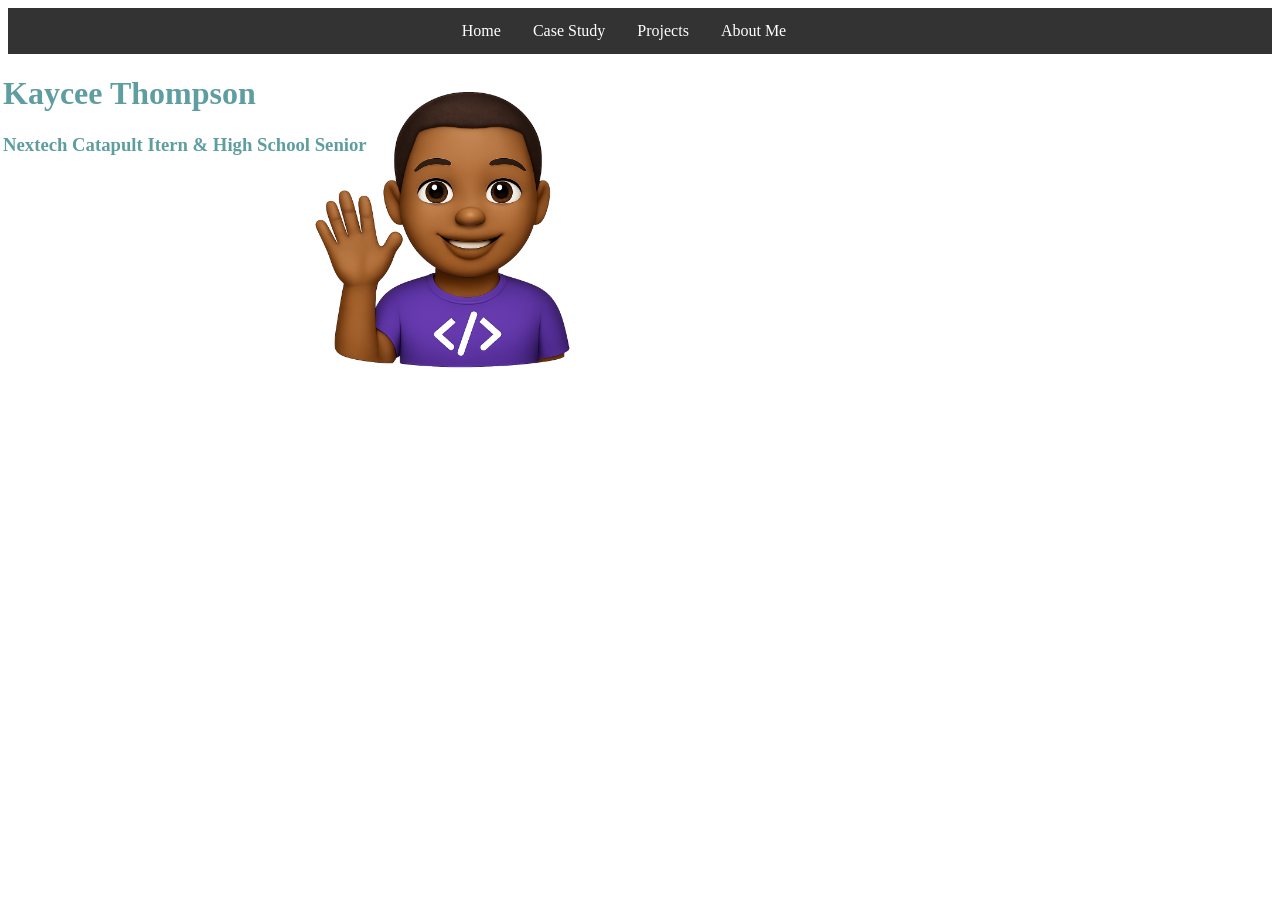
==== index.html @ cf0a9d9c "added avatars and nav bar" ====
<!DOCTYPE html>
<html>
    <head>
        <title>Kaycee Thompson - Software Developer</title>
        
    </head>
    <link rel="stylesheet" href="style.css">
    <script defer src="script.js"></script>
   
    <body>
       <ul>
        <li><a href="">Home</a></li>
        <li><a href="">Case Study</a></li>
        <li><a href="">Projects</a></li>
        <li><a href="">About Me</a></li>
        <li><a href=""></a></li>
       </ul>
       <div class="text">
        <h1>Kaycee Thompson</h1>
        <h3>Nextech Catapult Itern & High School Senior</h3>
        <img id="avatar" src="avatar pics/normal avatar.png">
    </div>
    </body>
</html>
---- style.css ----
ul {
    list-style-type: none;
    margin: 0;
    padding: 0;
    background-color: #333333;
    display: flex;
    justify-content: center;
    /* position: sticky;
    top: 0;
    width: 100%; */
}

ul li a {
    display: block;
    color: white;
    padding: 14px 16px;
    text-decoration: none;
}

ul li a:hover {
    background-color: #111111;
}

ul li a:active {
    background-color: #04AA6D;
}

#avatar {
    display: block;
    width: 300px;
    position: relative;
    left: 300px;
    bottom: 100px;
}

.text {
    color:cadetblue;
    position: relative;
    right: 5px;
    
}
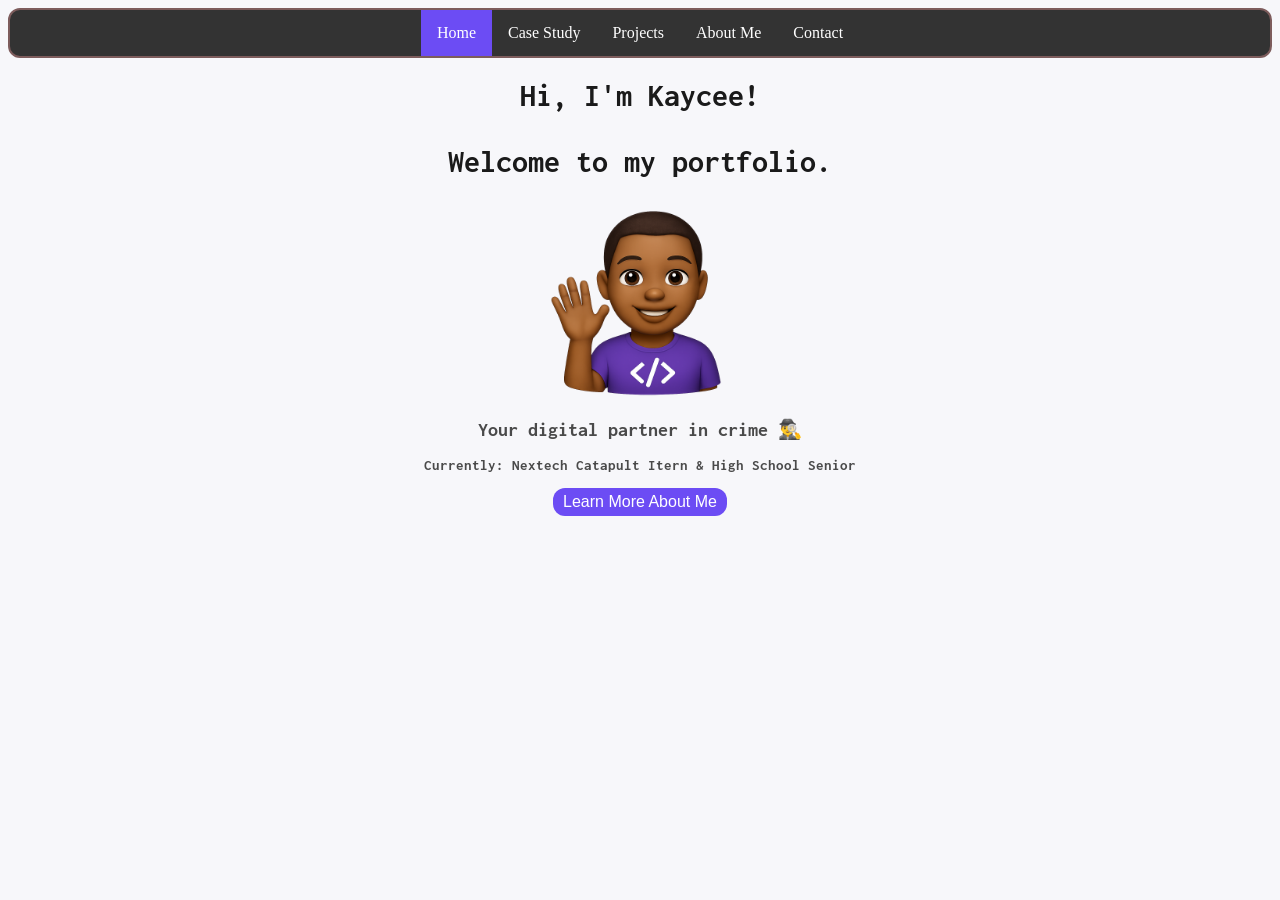
==== commit c68c5886: "added contact.html and finished home page" ====
--- a/index.html
+++ b/index.html
@@ -1,24 +1,31 @@
 <!DOCTYPE html>
 <html>
-    <head>
-        <title>Kaycee Thompson - Software Developer</title>
-        
-    </head>
+
+<head>
+    <title>Kaycee Thompson - Software Developer</title>
+    <link rel="preconnect" href="https://fonts.googleapis.com">
+    <link rel="preconnect" href="https://fonts.gstatic.com" crossorigin>
+    <link href="https://fonts.googleapis.com/css2?family=Inconsolata:wght@200..900&display=swap" rel="stylesheet">
     <link rel="stylesheet" href="style.css">
     <script defer src="script.js"></script>
-   
-    <body>
-       <ul>
-        <li><a href="">Home</a></li>
-        <li><a href="">Case Study</a></li>
-        <li><a href="">Projects</a></li>
-        <li><a href="">About Me</a></li>
-        <li><a href=""></a></li>
-       </ul>
-       <div class="text">
-        <h1>Kaycee Thompson</h1>
-        <h3>Nextech Catapult Itern & High School Senior</h3>
+</head>
+
+<body>
+    <ul>
+        <li><a href="index.html" class="home active">Home</a></li>
+        <li><a href="case-study.html" class="case-study">Case Study</a></li>
+        <li><a href="projects.html" class="projects">Projects</a></li>
+        <li><a href="about.html" class="about">About Me</a></li>
+        <li><a href="contact.html" class="contact">Contact</a></li>
+    </ul>
+
+    <div class="hero-section">
+        <h1 id="intro">Hi, I'm Kaycee! <br><br> Welcome to my portfolio.</h1>
         <img id="avatar" src="avatar pics/normal avatar.png">
+        <h2 class="subtle-text">Your digital partner in crime 🕵️‍♂️</h3>
+            <h3 class="subtle-text">Currently: Nextech Catapult Itern & High School Senior</h3>
+            <button id="call-to-action"><a href="about.html">Learn More About Me</a></button>
     </div>
-    </body>
+</body>
+
 </html>
--- a/style.css
+++ b/style.css
@@ -1,3 +1,8 @@
+body {
+    background-color: #F7F7FA;
+}
+
+/* Nav Bar */
 ul {
     list-style-type: none;
     margin: 0;
@@ -5,9 +10,9 @@
     background-color: #333333;
     display: flex;
     justify-content: center;
-    /* position: sticky;
-    top: 0;
-    width: 100%; */
+
+    border-radius: 12px;
+    border: 2px solid #7d5c5c;
 }
 
 ul li a {
@@ -18,24 +23,51 @@
 }
 
 ul li a:hover {
-    background-color: #111111;
+    background-color: #5638D8;
 }
 
-ul li a:active {
-    background-color: #04AA6D;
+.active {
+    background-color: #6C4CF4;
 }
 
-#avatar {
-    display: block;
-    width: 300px;
-    position: relative;
-    left: 300px;
-    bottom: 100px;
+/* Hero Section */
+
+#intro {
+    font-size: xx-large;
 }
 
-.text {
-    color:cadetblue;
-    position: relative;
-    right: 5px;
-    
+.hero-section {
+    text-align: center;
+    font-family: 'Inconsolata';
+    font-size: small;
+    color: #1A1A1A;
+}
+
+.subtle-text {
+    color: #4A4A4A;
+}
+
+img {
+    width: 200px;
+    height: 200px;
+    padding-left: 6px;
+}
+
+#call-to-action {
+    border-radius: 12px;
+    background-color:#6C4CF4;
+    border: none;
+    padding: 5px 10px;
+    display: inline-block;
+    font-size: 16px;
+}
+
+#call-to-action a {
+    text-decoration: none;
+    color:white;
+    cursor:zoom-in;
+}
+
+#call-to-action a:hover {
+    color: #5638D8;
 }
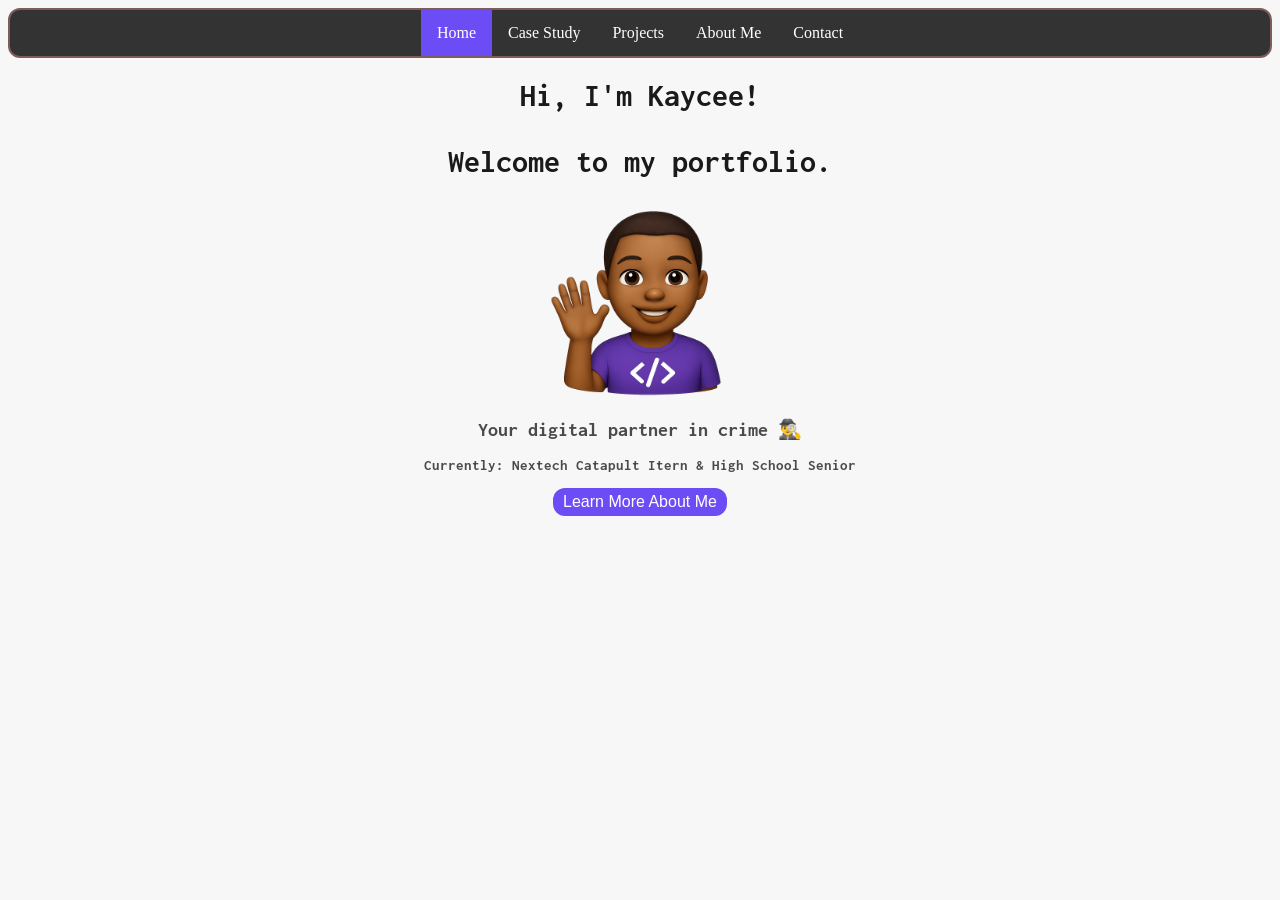
==== commit 938ab14c: "progress" ====
--- a/index.html
+++ b/index.html
@@ -22,6 +22,7 @@
     <div class="hero-section">
         <h1 id="intro">Hi, I'm Kaycee! <br><br> Welcome to my portfolio.</h1>
         <img id="avatar" src="avatar pics/normal avatar.png">
+        
         <h2 class="subtle-text">Your digital partner in crime 🕵️‍♂️</h3>
             <h3 class="subtle-text">Currently: Nextech Catapult Itern & High School Senior</h3>
             <button id="call-to-action"><a href="about.html">Learn More About Me</a></button>
--- a/style.css
+++ b/style.css
@@ -1,5 +1,5 @@
 body {
-    background-color: #F7F7FA;
+    background-color: #f7f7f7;
 }
 
 /* Nav Bar */
